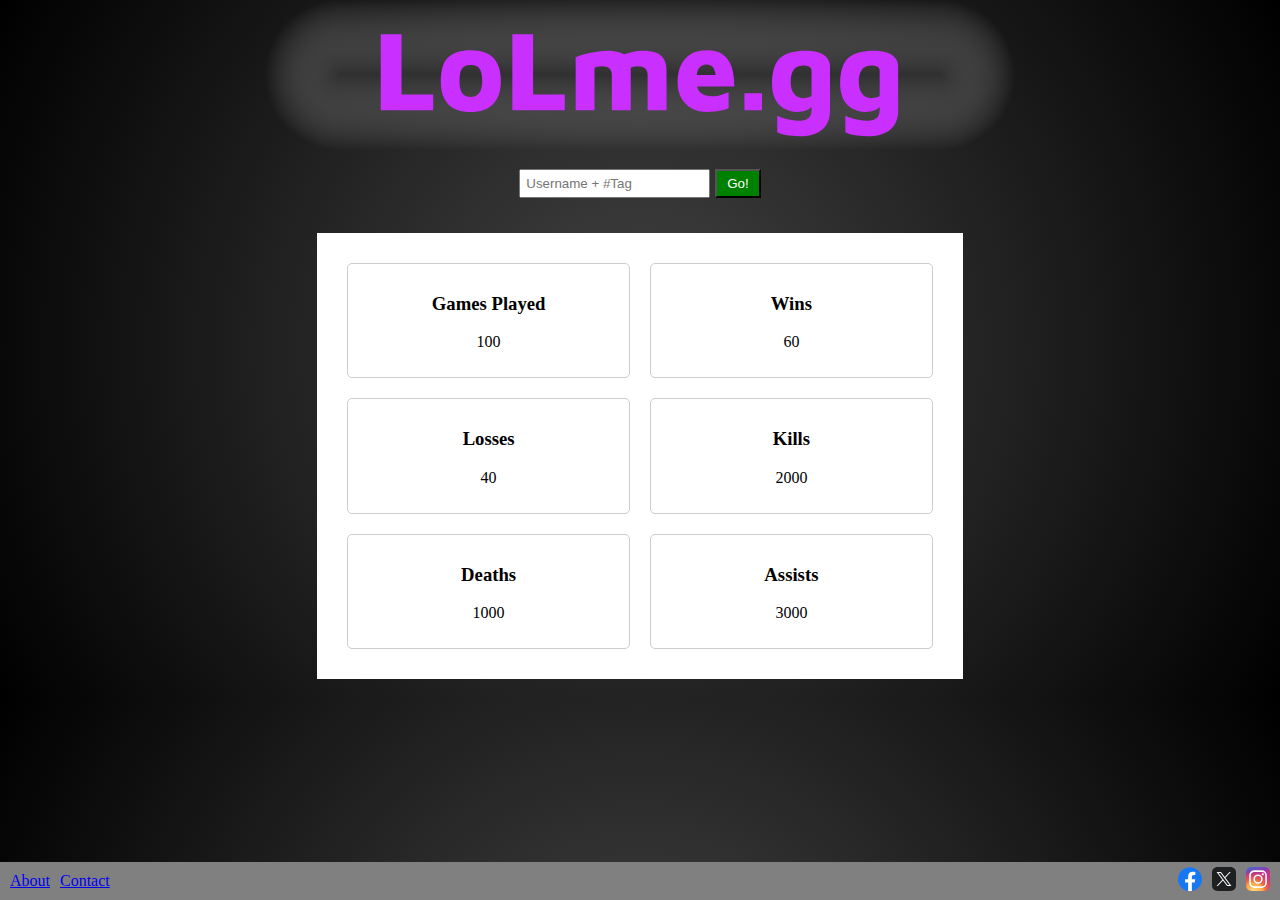
==== index.html @ d6fd82c8 "Initial commit" ====
<!DOCTYPE html>
<html lang="en">
<head>
    <meta charset="UTF-8">
    <meta http-equiv="X-UA-Compatible" content="IE=edge">
    <meta name="viewport" content="width=device-width, initial-scale=1.0">
    <link rel="stylesheet" href="style.css">
    <title>LoLme.gg</title>
</head>
<body>
<header>
    <img src="logo.svg" alt="Logo" class="logo">
    <div class="search-container">
        <input type="text" placeholder="Username + #Tag">
        <button>Go!</button>
    </div>
</header>
<main>
    <div class="statistics">
        <div class="statistic">
            <h3>Games Played</h3>
            <p>100</p>
        </div>
        <div class="statistic">
            <h3>Wins</h3>
            <p>60</p>
        </div>
        <div class="statistic">
            <h3>Losses</h3>
            <p>40</p>
        </div>
        <div class="statistic">
            <h3>Kills</h3>
            <p>2000</p>
        </div>
        <div class="statistic">
            <h3>Deaths</h3>
            <p>1000</p>
        </div>
        <div class="statistic">
            <h3>Assists</h3>
            <p>3000</p>
        </div>
    </div>
</main>
<footer>
    <div class="nav-links">
        <a href="about.html">About</a>
        <a href="contact.html">Contact</a>
    </div>
    <div class="social-links">
        <a href="https://www.facebook.com/account-name"><img src="facebook.svg" alt="Facebook"></a>
        <a href="https://twitter.com/account-name"><img src="twitter.svg" alt="Twitter"></a>
        <a href="https://www.instagram.com/account-name"><img src="instagram.svg" alt="Instagram"></a>
    </div>
</footer>
</body>
</html>
---- style.css ----
body {
    background: radial-gradient(circle, #434343, #000000);
    margin: 0;
    padding: 0;
    display: flex;
    flex-direction: column;
    align-items: center;
}

header {
    top: 0;
    text-align: center;
}

.search-container {
    display: flex;
    justify-content: center;
    margin: 15px;
}

.search-container input[type=text] {
    padding: 5px;
    margin-right: 5px;
}

.search-container button {
    background-color: green;
    color: white;
    padding: 5px 10px;
}

.logo {
    width: 75%;
    max-width: 1500px;
}

.statistics {
    background-color: white;
    margin: 20px;
    padding: 20px;
    display: flex;
    flex-wrap: wrap;
    justify-content: space-around;
}

.statistics .statistic {
    flex: 1 1 200px;
    margin: 10px;
    padding: 10px;
    border: 1px solid #ccc;
    border-radius: 5px;
    text-align: center;
}

footer {
    position: fixed;
    bottom: 0;
    display: flex;
    justify-content: space-between;
    background-color: rgb(128, 128, 128);
    padding: 5px;
    width: 100%;
}

.nav-links {
    display: flex;
    justify-content: flex-end;
    align-items: center;
    margin-right: 10px;
}

.nav-links a {
    margin-left: 10px;
}

.social-links {
    display: flex;
    justify-content: flex-start;
    align-items: center;
    margin-left: 10px;
}

.social-links a {
    margin-right: 10px;
}
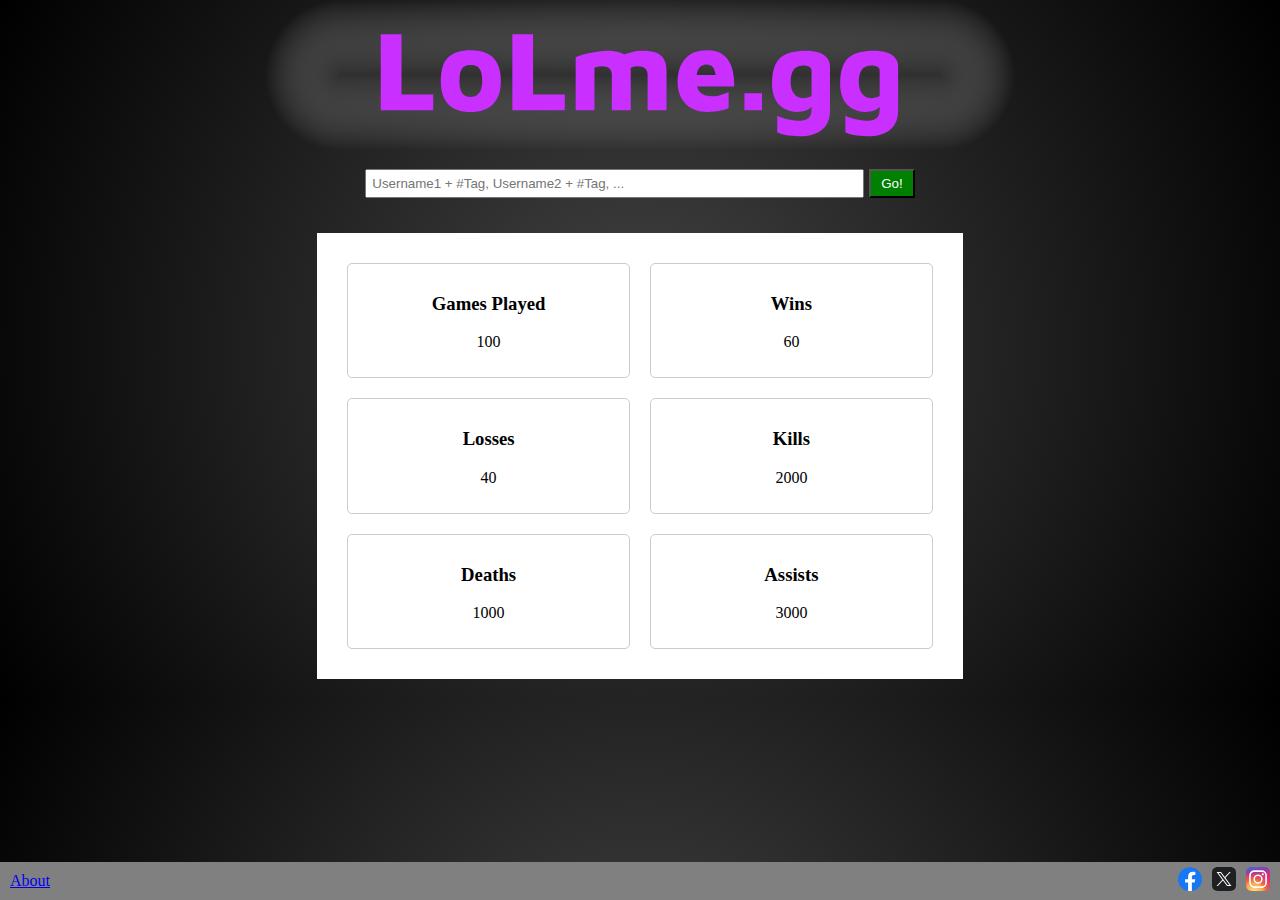
==== commit 15fd25ed: "More progress" ====
--- a/index.html
+++ b/index.html
@@ -11,7 +11,7 @@
 <header>
     <img src="logo.svg" alt="Logo" class="logo">
     <div class="search-container">
-        <input type="text" placeholder="Username + #Tag">
+        <input type="text" placeholder="Username1 + #Tag, Username2 + #Tag, ...">
         <button>Go!</button>
     </div>
 </header>
@@ -46,7 +46,6 @@
 <footer>
     <div class="nav-links">
         <a href="about.html">About</a>
-        <a href="contact.html">Contact</a>
     </div>
     <div class="social-links">
         <a href="https://www.facebook.com/account-name"><img src="facebook.svg" alt="Facebook"></a>
--- a/style.css
+++ b/style.css
@@ -21,6 +21,7 @@
 .search-container input[type=text] {
     padding: 5px;
     margin-right: 5px;
+    width: 50%;
 }
 
 .search-container button {
@@ -31,7 +32,6 @@
 
 .logo {
     width: 75%;
-    max-width: 1500px;
 }
 
 .statistics {
@@ -82,4 +82,22 @@
 
 .social-links a {
     margin-right: 10px;
+}
+
+.about {
+    color: white;
+    margin: 20px;
+    padding: 20px;
+    text-align: center;
+}
+
+/* handle below 768px */
+@media (max-width: 768px) {
+    .logo {
+        width: 100%;
+    }
+
+    .search-container input[type=text] {
+        width: 75%;
+    }
 }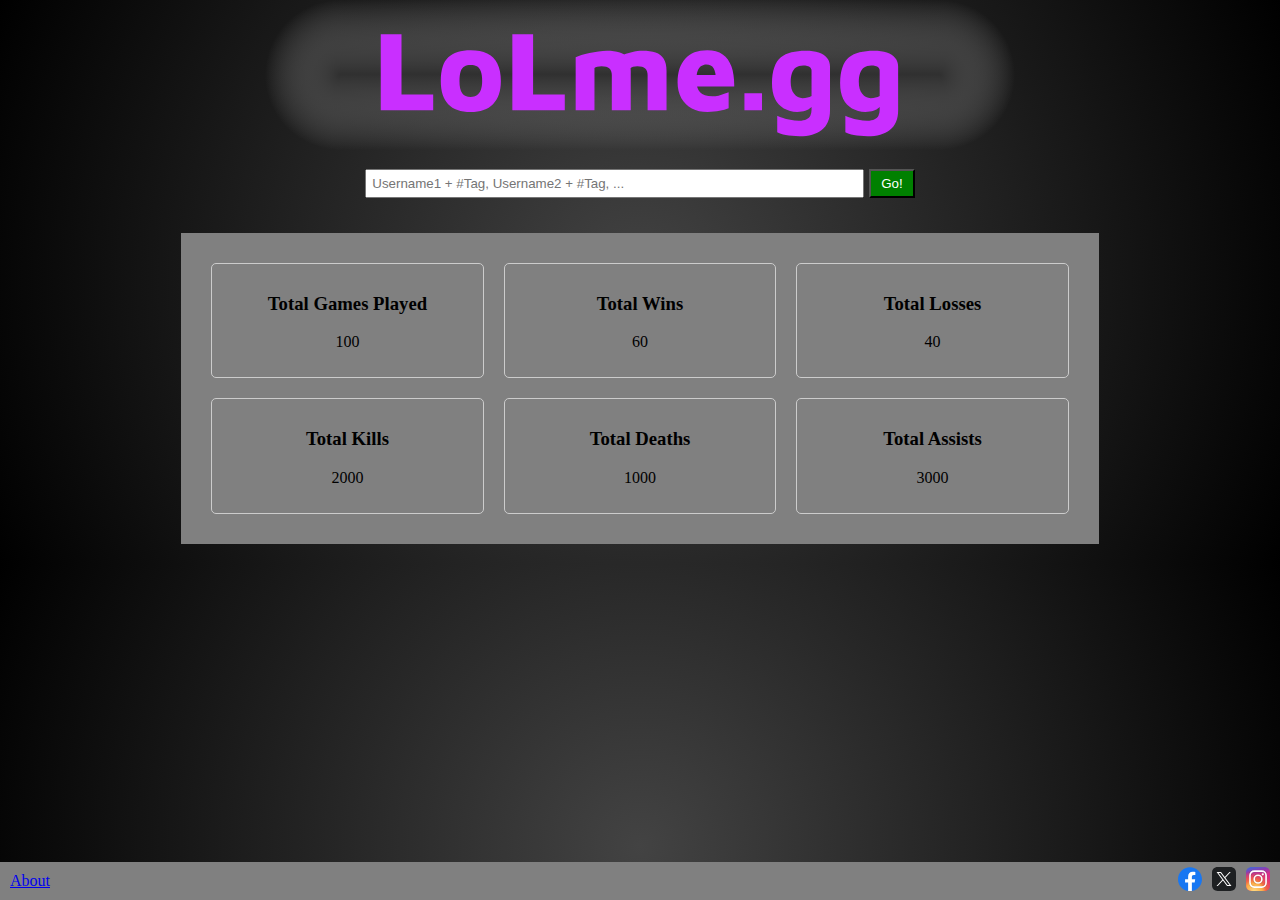
==== commit 92b29442: "Even more progress" ====
--- a/index.html
+++ b/index.html
@@ -18,27 +18,27 @@
 <main>
     <div class="statistics">
         <div class="statistic">
-            <h3>Games Played</h3>
+            <h3>Total Games Played</h3>
             <p>100</p>
         </div>
         <div class="statistic">
-            <h3>Wins</h3>
+            <h3>Total Wins</h3>
             <p>60</p>
         </div>
         <div class="statistic">
-            <h3>Losses</h3>
+            <h3>Total Losses</h3>
             <p>40</p>
         </div>
         <div class="statistic">
-            <h3>Kills</h3>
+            <h3>Total Kills</h3>
             <p>2000</p>
         </div>
         <div class="statistic">
-            <h3>Deaths</h3>
+            <h3>Total Deaths</h3>
             <p>1000</p>
         </div>
         <div class="statistic">
-            <h3>Assists</h3>
+            <h3>Total Assists</h3>
             <p>3000</p>
         </div>
     </div>
--- a/style.css
+++ b/style.css
@@ -35,7 +35,8 @@
 }
 
 .statistics {
-    background-color: white;
+    background-color: rgb(128, 128, 128);
+    color: black;
     margin: 20px;
     padding: 20px;
     display: flex;
